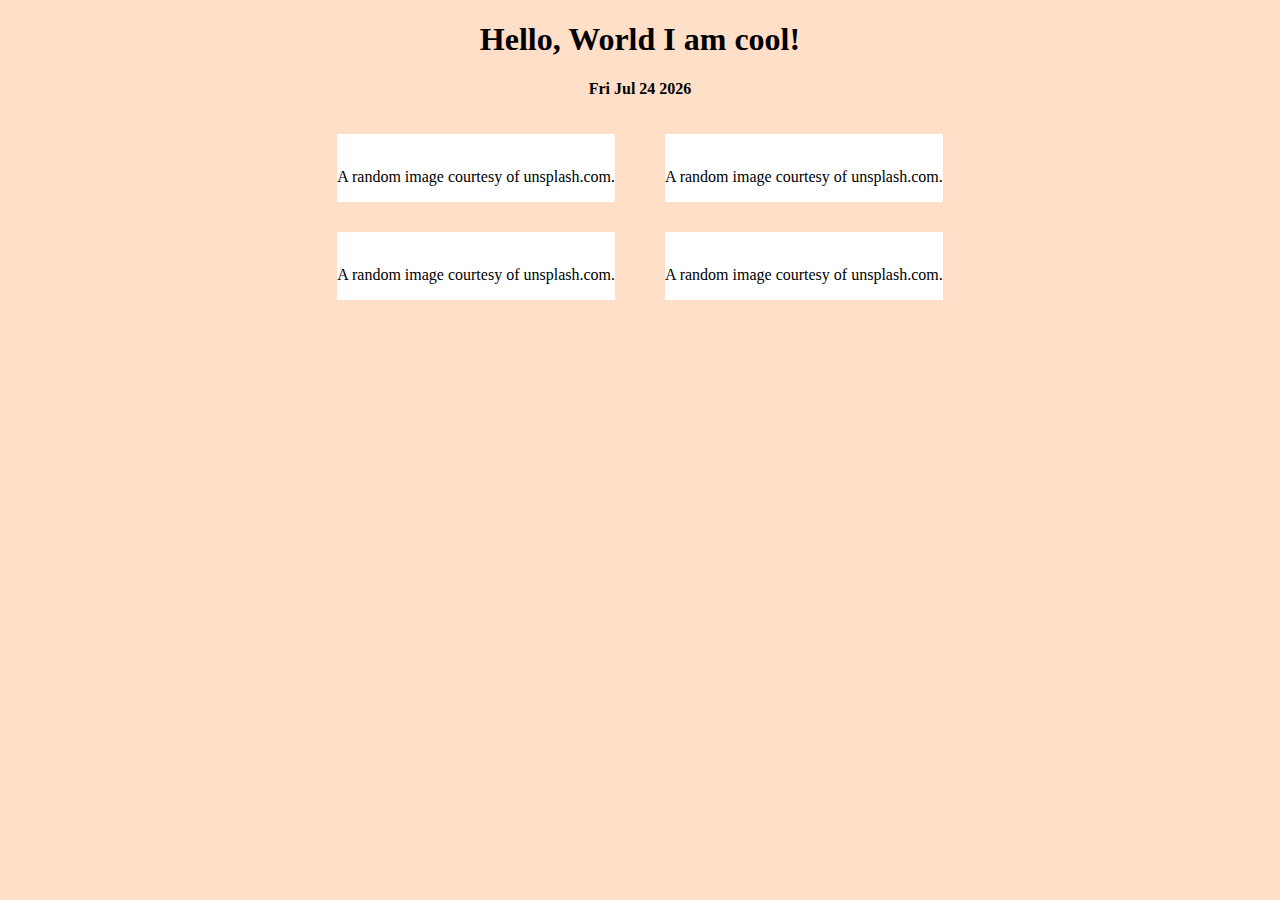
==== Webpage/index.html @ 93c7671b "Reorder" ====
<!DOCTYPE html>
<html>
<head>
    <title>My webpage!</title>
    <link rel="stylesheet" href="styles/styles.css" />
    <script async src="./javascript/index.js"></script>
</head>
<body>
    <h1>Hello, World I am cool!</h1>
    <h4 id='date'></h4>

    <div class="image-section">
        <div class="section-style">
            <img src="https://source.unsplash.com/random/400x200" alt="" />
            <p>A random image courtesy of unsplash.com.</p>
        </div>

        <div class="section-style">
            <img src="https://source.unsplash.com/random/400x200" alt="" />
            <p>A random image courtesy of unsplash.com.</p>
        </div>
    </div>

    <div class="image-section">
        <div class="section-style">
            <img src="https://source.unsplash.com/random/400x200" alt="" />
            <p>A random image courtesy of unsplash.com.</p>
        </div>

        <div class="section-style">
            <img src="https://source.unsplash.com/random/400x200" alt="" />
            <p>A random image courtesy of unsplash.com.</p>
        </div>
    </div>
</body>
</html>
---- Webpage/styles/styles.css ----
body {
    text-align: center;
    background-color: #ffdfc7;
}

div {
    margin-top: 15px;
}

.image-section {
    display: flex;
    justify-content: center;
}

.section-style {
    margin-right: 25px;
    margin-left: 25px;
    background-color: white;
}
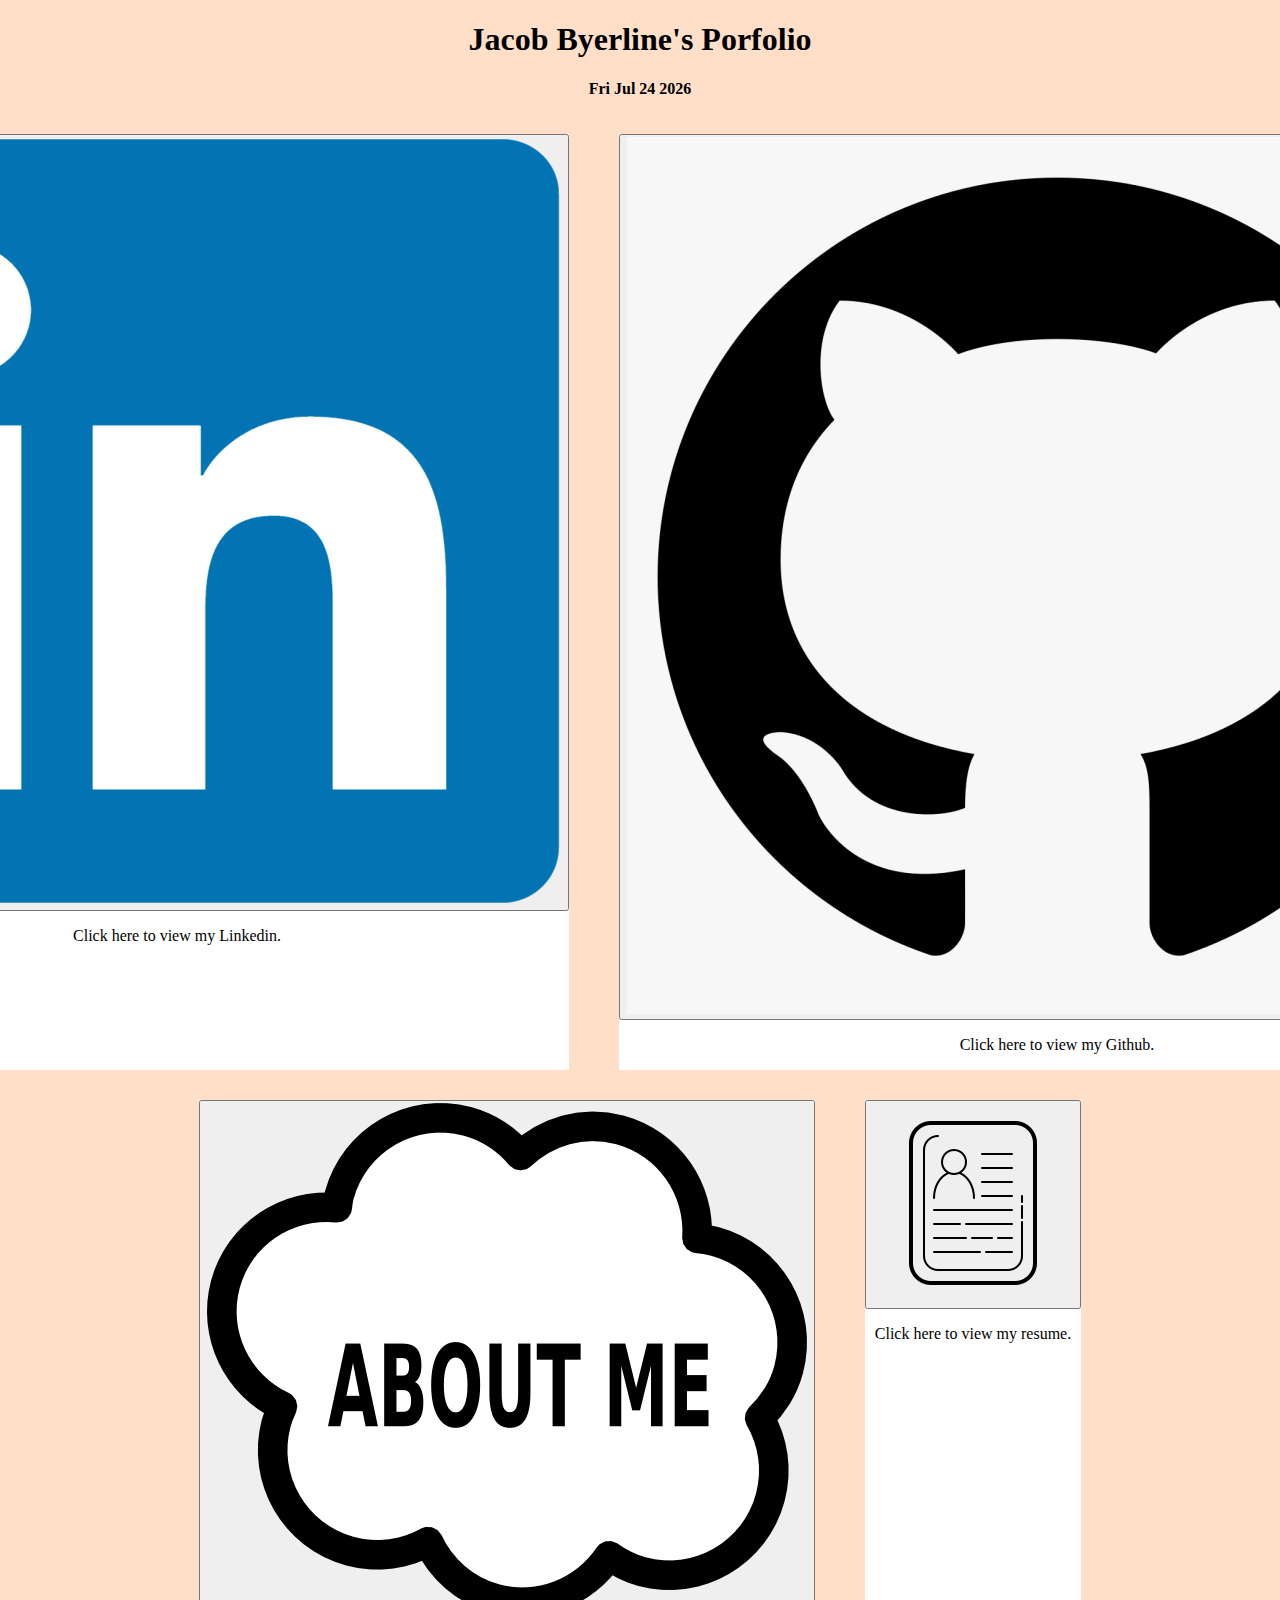
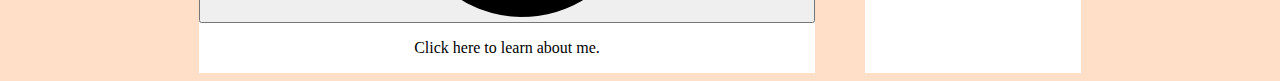
==== commit 0b55e432: "Making some progress" ====
--- a/Webpage/index.html
+++ b/Webpage/index.html
@@ -1,35 +1,44 @@
 <!DOCTYPE html>
 <html>
 <head>
-    <title>My webpage!</title>
+    <title>Jacob's Porfolio</title>
     <link rel="stylesheet" href="styles/styles.css" />
     <script async src="./javascript/index.js"></script>
 </head>
 <body>
-    <h1>Hello, World I am cool!</h1>
+    <h1>Jacob Byerline's Porfolio</h1>
     <h4 id='date'></h4>
+    <h4 id='var'></h4>
 
     <div class="image-section">
         <div class="section-style">
-            <img src="https://source.unsplash.com/random/400x200" alt="" />
-            <p>A random image courtesy of unsplash.com.</p>
+            <button onclick="window.open('https://www.linkedin.com/in/jbyerline/')" id="image">
+                <img src="images/linkedin.png" />
+            </button>
+            <p>Click here to view my Linkedin.</p>
         </div>
 
         <div class="section-style">
-            <img src="https://source.unsplash.com/random/400x200" alt="" />
-            <p>A random image courtesy of unsplash.com.</p>
+            <button onclick="window.open('https://github.com/jbyerline')" id="image">
+            <img src="images/github.png" />
+            </button>
+            <p>Click here to view my Github.</p>
         </div>
     </div>
 
     <div class="image-section">
         <div class="section-style">
-            <img src="https://source.unsplash.com/random/400x200" alt="" />
-            <p>A random image courtesy of unsplash.com.</p>
+            <button onclick="window.open('html/aboutme.html')" id="image">
+                <img src="images/me.png" />
+            </button>
+            <p>Click here to learn about me.</p>
         </div>
 
         <div class="section-style">
-            <img src="https://source.unsplash.com/random/400x200" alt="" />
-            <p>A random image courtesy of unsplash.com.</p>
+            <button onclick="window.open('html/resume.html')" id="image">
+                <img src="images/resume.png" />
+            </button>
+            <p>Click here to view my resume.</p>
         </div>
     </div>
 </body>
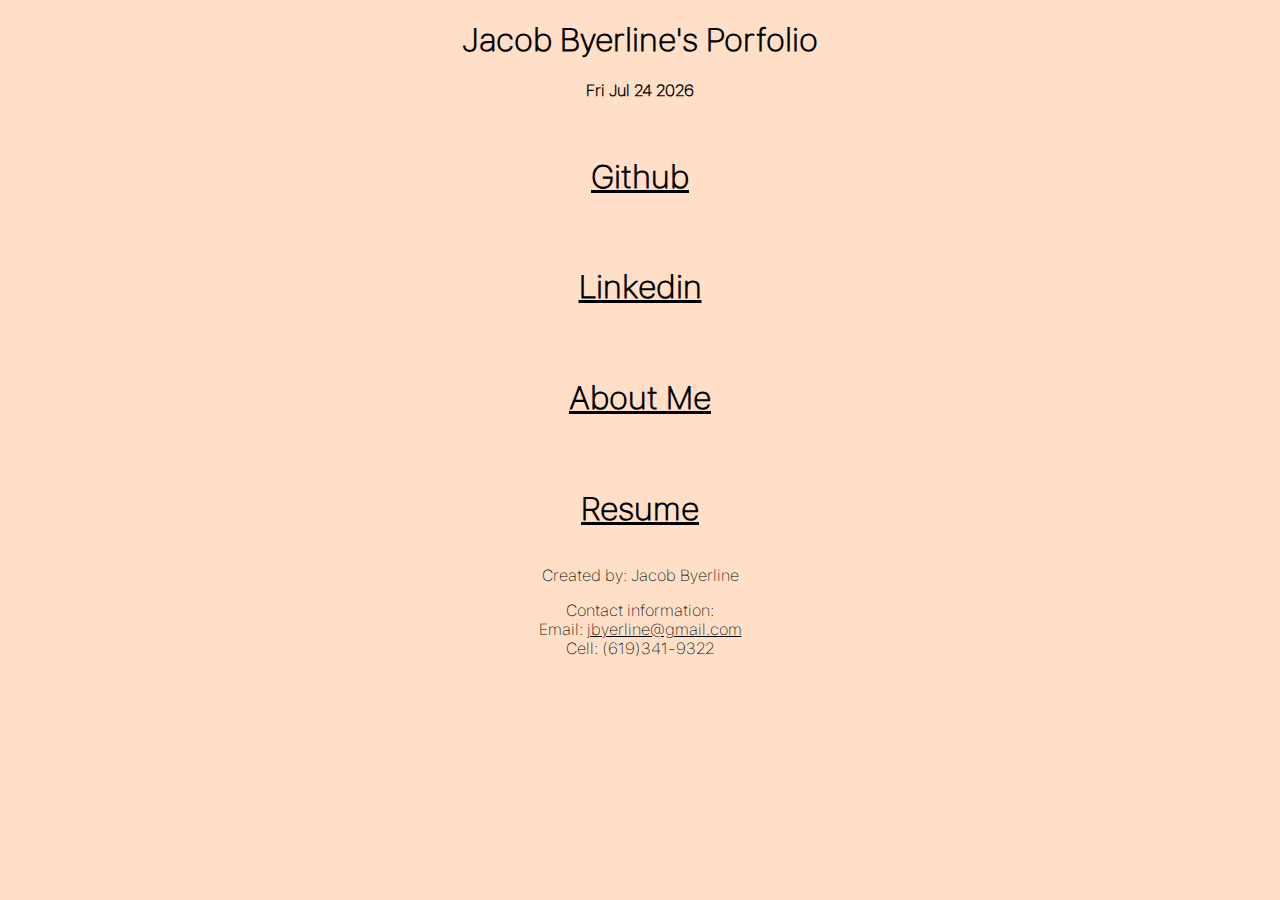
==== commit 67dc0a9f: "Updates Made Everywhere" ====
--- a/Webpage/index.html
+++ b/Webpage/index.html
@@ -8,38 +8,49 @@
 <body>
     <h1>Jacob Byerline's Porfolio</h1>
     <h4 id='date'></h4>
-    <h4 id='var'></h4>
 
     <div class="image-section">
         <div class="section-style">
-            <button onclick="window.open('https://www.linkedin.com/in/jbyerline/')" id="image">
-                <img src="images/linkedin.png" />
-            </button>
-            <p>Click here to view my Linkedin.</p>
-        </div>
 
-        <div class="section-style">
-            <button onclick="window.open('https://github.com/jbyerline')" id="image">
-            <img src="images/github.png" />
-            </button>
-            <p>Click here to view my Github.</p>
+            <h1>
+                <a href="https://github.com/jbyerline" target="_blank"> Github</a>
+            </h1>
         </div>
     </div>
 
     <div class="image-section">
         <div class="section-style">
-            <button onclick="window.open('html/aboutme.html')" id="image">
-                <img src="images/me.png" />
-            </button>
-            <p>Click here to learn about me.</p>
-        </div>
-
-        <div class="section-style">
-            <button onclick="window.open('html/resume.html')" id="image">
-                <img src="images/resume.png" />
-            </button>
-            <p>Click here to view my resume.</p>
+            <h1>
+                <a href="https://www.linkedin.com/in/jbyerline/" target="_blank"> Linkedin</a>
+            </h1>
         </div>
     </div>
+
+    <div class="image-section">
+        <div class="section-style">
+            <h1>
+                <a href="html/aboutme.html">About Me</a>
+
+            </h1>
+        </div>
+    </div>
+
+    <div class="image-section">
+        <div class="section-style">
+            <h1>
+                <a href="html/resume.html">Resume</a>
+            </h1>
+        </div>
+    </div>
+
+    <footer>
+        <p>Created by: Jacob Byerline</p>
+        <p>
+            Contact information:<br> Email: <a href="mailto:jbyerline@gmail.com">
+                jbyerline@gmail.com<br>
+            </a>Cell: (619)341-9322
+        </p>
+    </footer>
+
 </body>
 </html>--- a/Webpage/styles/styles.css
+++ b/Webpage/styles/styles.css
@@ -1,11 +1,21 @@
+@font-face {
+    font-family: SF;
+    src: url(SF-Pro.otf);
+}
+
 body {
     text-align: center;
-    background-color: #ffdfc7;
 }
 
 div {
     margin-top: 15px;
 }
+
+* {
+    font-family: SF;
+    background-color: #ffdfc7;
+}
+
 
 .image-section {
     display: flex;
@@ -15,5 +25,69 @@
 .section-style {
     margin-right: 25px;
     margin-left: 25px;
-    background-color: white;
+
 }
+
+button {
+    display: block;
+    height: 25px;
+    padding: 0;
+    margin: 0 auto;
+    vertical-align: top;
+    width: 300px;
+    
+}
+
+#image img {
+    display: block;
+    height: 300px;
+    width: 300px;
+}
+
+a {
+    color: black
+}
+
+    a:visited {
+        text-decoration: none;
+        color: black;
+    }
+
+    a:hover {
+        text-decoration: none;
+        color: black;
+    }
+
+    a:focus {
+        text-decoration: none;
+        color: black;
+    }
+
+    a:hover, a:active {
+        text-decoration: none;
+        color: black
+    }
+
+.container {
+    height: 500px;
+    position: relative;
+    border: none;
+}
+
+.center {
+    margin: 0;
+    position: absolute;
+    top: 50%;
+    left: 50%;
+    -ms-transform: translate(-50%, -50%);
+    transform: translate(-50%, -50%);
+}
+
+textarea {
+    border: none;
+    white-space: normal;
+    text-align: justify;
+    -moz-text-align-last: center; /* Firefox 12+ */
+    text-align-last: center;
+    font-size: medium;
+}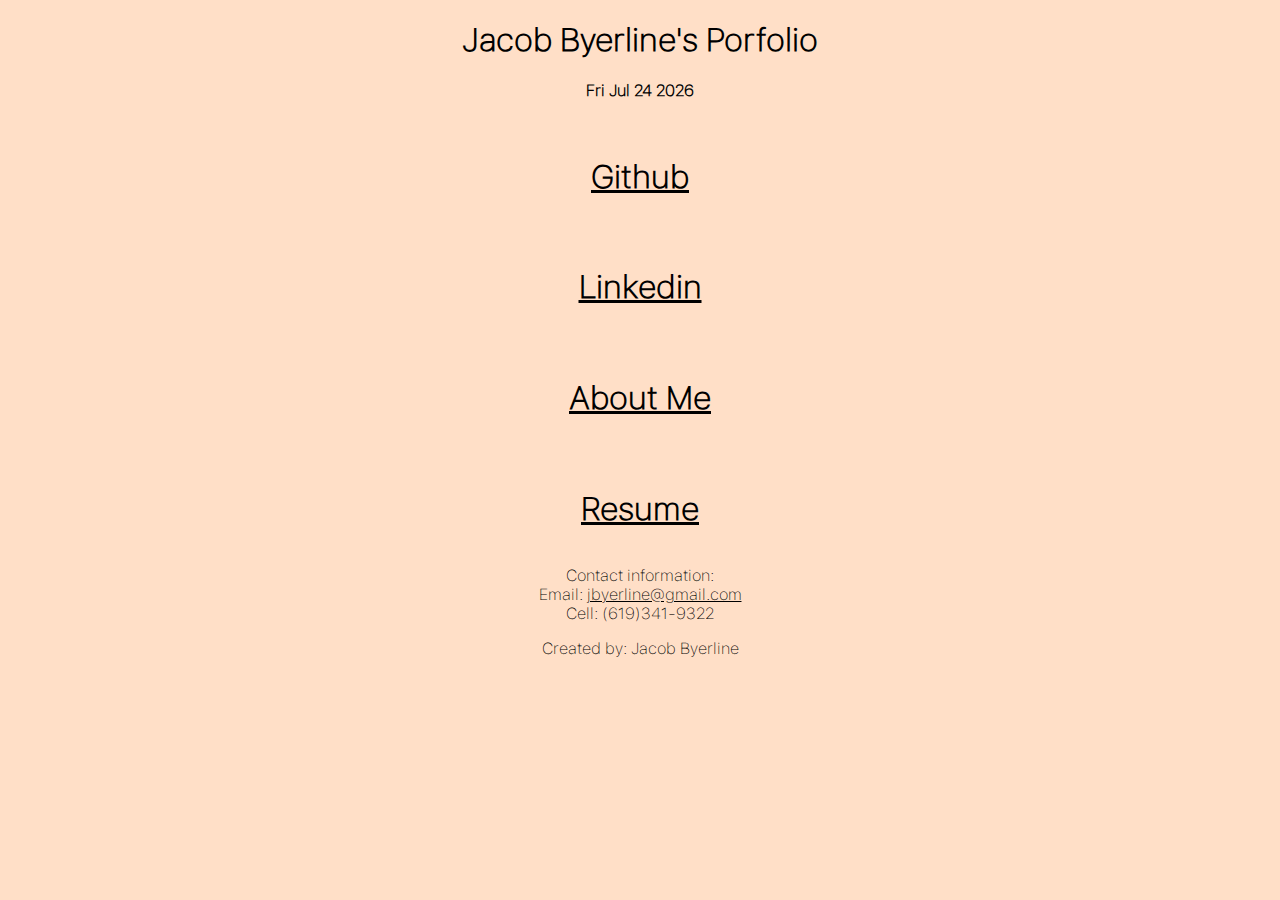
==== commit 24a01074: "Update" ====
--- a/Webpage/index.html
+++ b/Webpage/index.html
@@ -44,12 +44,13 @@
     </div>
 
     <footer>
-        <p>Created by: Jacob Byerline</p>
+
         <p>
             Contact information:<br> Email: <a href="mailto:jbyerline@gmail.com">
                 jbyerline@gmail.com<br>
             </a>Cell: (619)341-9322
         </p>
+        <p>Created by: Jacob Byerline</p>
     </footer>
 
 </body>
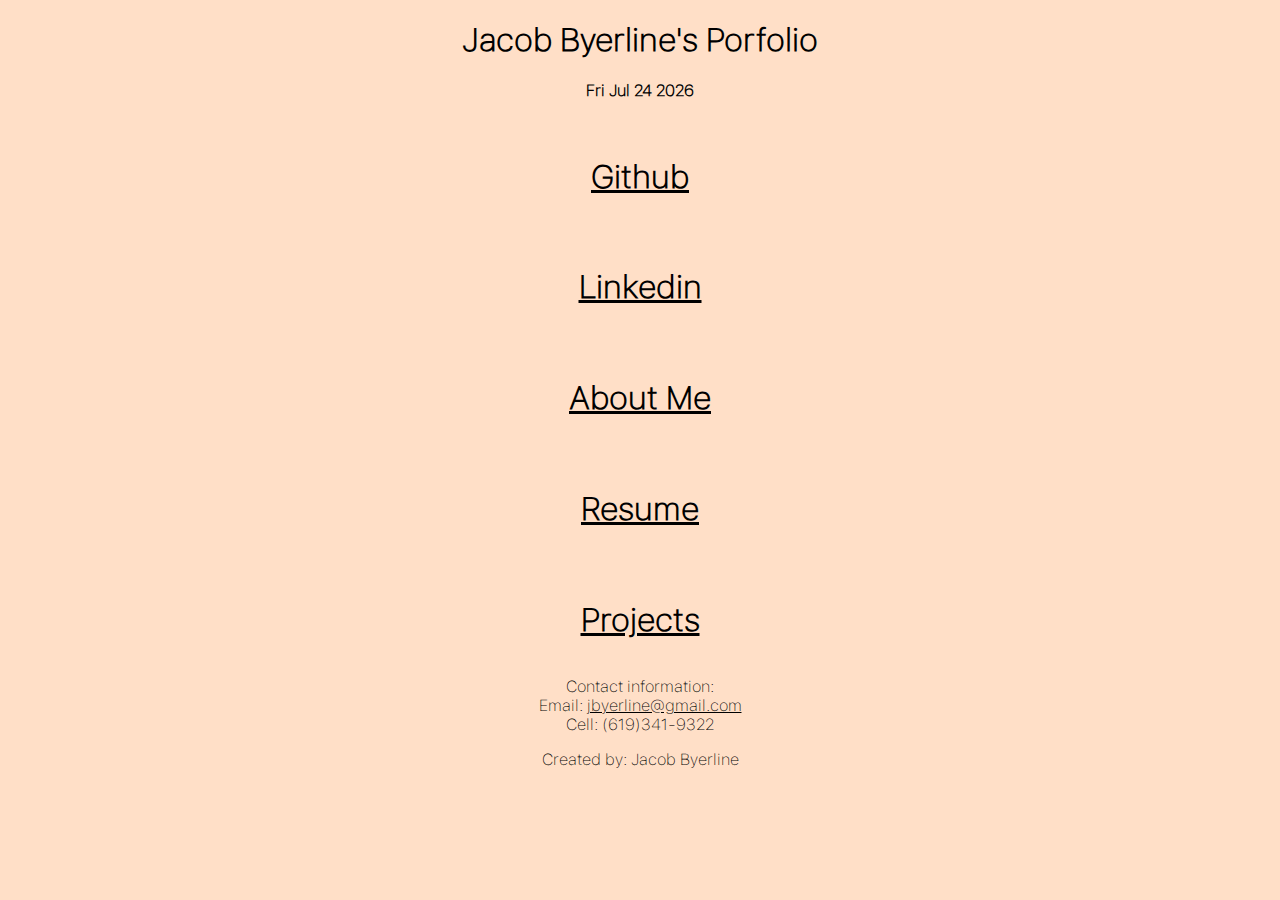
==== commit ec8dbb4f: "Encryption Algorythm Update" ====
--- a/Webpage/index.html
+++ b/Webpage/index.html
@@ -2,6 +2,7 @@
 <html>
 <head>
     <title>Jacob's Porfolio</title>
+    <link rel="icon" href="/images/J-Icon.ico" type="image/ico">
     <link rel="stylesheet" href="styles/styles.css" />
     <script async src="./javascript/index.js"></script>
 </head>
@@ -43,6 +44,14 @@
         </div>
     </div>
 
+    <div class="image-section">
+        <div class="section-style">
+            <h1>
+                <a href="html/projects.html">Projects</a>
+            </h1>
+        </div>
+    </div>
+
     <footer>
 
         <p>
--- a/Webpage/styles/styles.css
+++ b/Webpage/styles/styles.css
@@ -36,6 +36,16 @@
     vertical-align: top;
     width: 300px;
     
+}
+.textinput {
+    display: block;
+    height: 250px;
+    padding: 0;
+    margin: 0 auto;
+    vertical-align: top;
+    width: 300px;
+    border: solid;
+    text-align: center;
 }
 
 #image img {
@@ -90,4 +100,4 @@
     -moz-text-align-last: center; /* Firefox 12+ */
     text-align-last: center;
     font-size: medium;
-}+}
